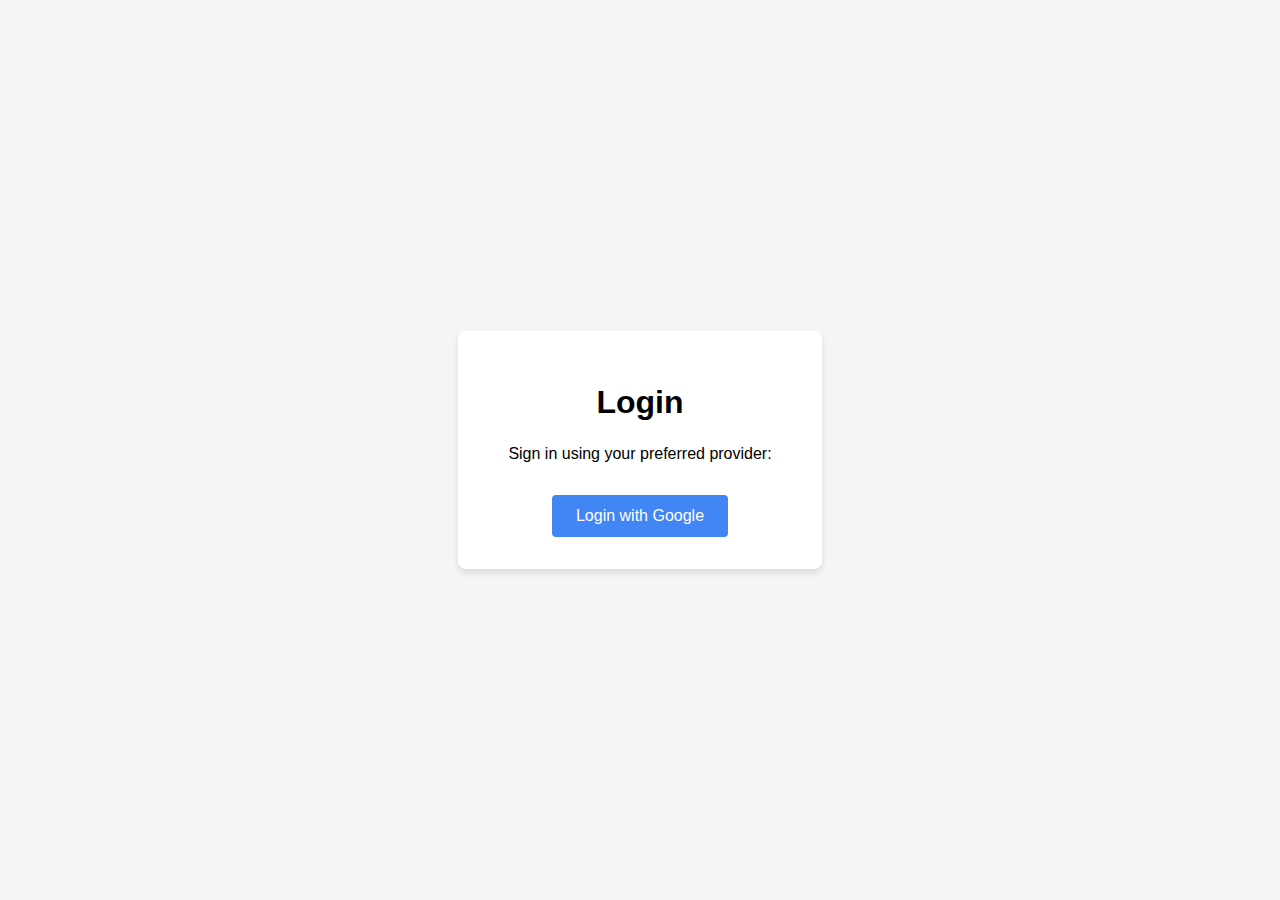
==== index.html @ 0c21ed9e "*" ====
<!DOCTYPE html>
<html lang="en">
<head>
    <meta charset="UTF-8">
    <meta name="viewport" content="width=device-width, initial-scale=1.0">
    <title>OAuth2 Login</title>
    <style>
        body {
            font-family: Arial, sans-serif;
            display: flex;
            justify-content: center;
            align-items: center;
            height: 100vh;
            margin: 0;
            background: #f5f5f5;
        }
        .login-container {
            text-align: center;
            background: white;
            padding: 2rem;
            border-radius: 8px;
            box-shadow: 0 4px 6px rgba(0, 0, 0, 0.1);
            max-width: 300px;
            width: 100%;
        }
        .login-container h1 {
            margin-bottom: 1.5rem;
        }
        .oauth-button {
            display: inline-block;
            padding: 0.75rem 1.5rem;
            margin-top: 1rem;
            font-size: 1rem;
            color: white;
            background-color: #4285f4;
            border: none;
            border-radius: 4px;
            text-decoration: none;
            cursor: pointer;
        }
        .oauth-button:hover {
            background-color: #357ae8;
        }
    </style>
</head>
<body>
    <div class="login-container">
        <h1>Login</h1>
        <p>Sign in using your preferred provider:</p>
        <a id="oauth-login" class="oauth-button" href="#">Login with Google</a>
    </div>

    <script>
        // Replace these with your actual OAuth2 client configuration
        const clientId = '582519769100-9r997ivr21ig2glno7j27po02fa8fn4n.apps.googleusercontent.com';
        const redirectUri = 'http://localhost:3000/callback.html';
        const oauthEndpoint = 'https://accounts.google.com/o/oauth2/v2/auth';

        document.getElementById('oauth-login').addEventListener('click', (e) => {
            e.preventDefault();

            const authUrl = `${oauthEndpoint}?client_id=${encodeURIComponent(clientId)}&redirect_uri=${encodeURIComponent(redirectUri)}&response_type=token&scope=email%20profile&include_granted_scopes=true`;

            // Rediriger vers Google
            window.location.href = authUrl;
        });
    </script>
</body>
</html>
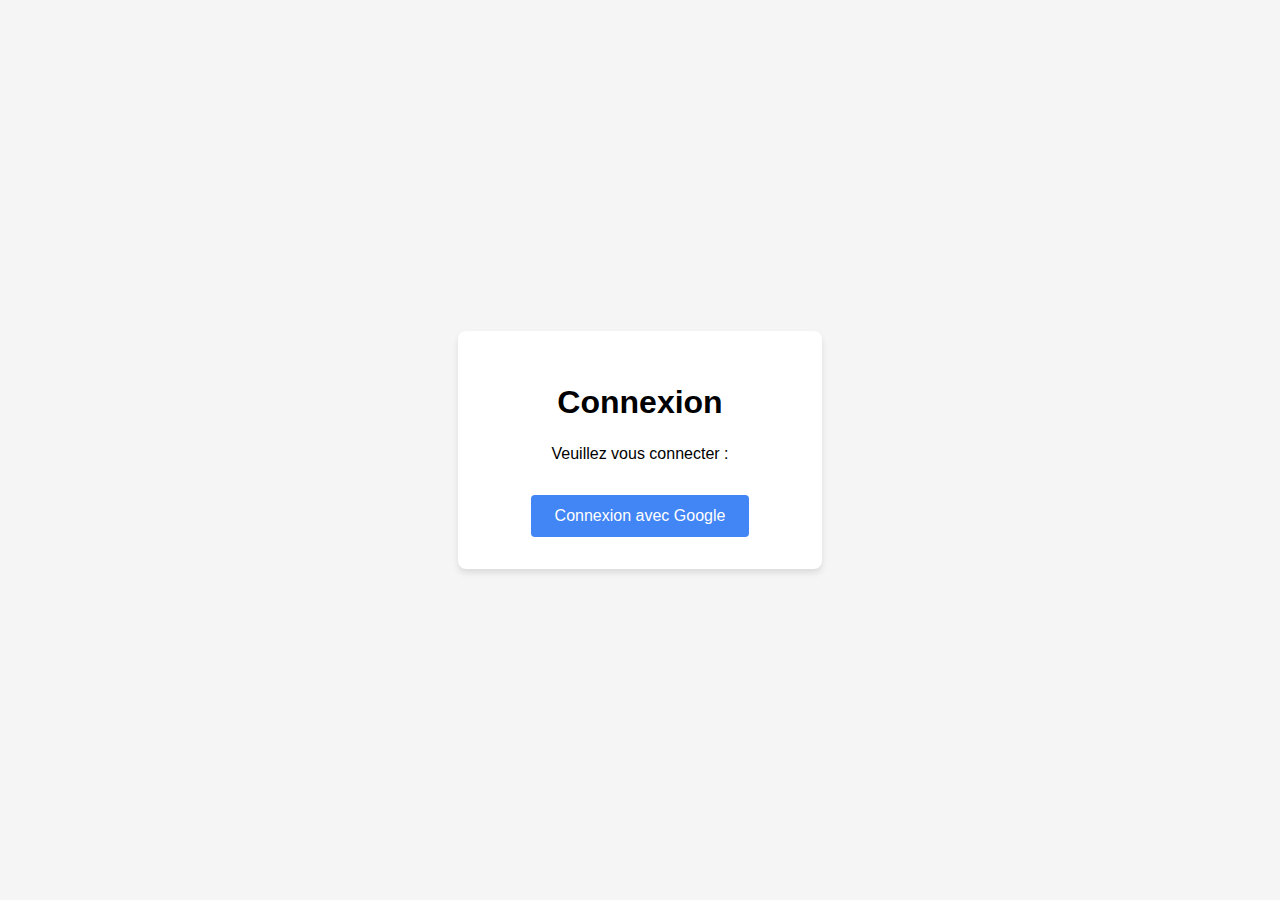
==== commit d94c0cea: "Authentification fonctionnel" ====
--- a/index.html
+++ b/index.html
@@ -3,67 +3,68 @@
 <head>
     <meta charset="UTF-8">
     <meta name="viewport" content="width=device-width, initial-scale=1.0">
+    <link rel="stylesheet" href="style.css">
     <title>OAuth2 Login</title>
-    <style>
-        body {
-            font-family: Arial, sans-serif;
-            display: flex;
-            justify-content: center;
-            align-items: center;
-            height: 100vh;
-            margin: 0;
-            background: #f5f5f5;
-        }
-        .login-container {
-            text-align: center;
-            background: white;
-            padding: 2rem;
-            border-radius: 8px;
-            box-shadow: 0 4px 6px rgba(0, 0, 0, 0.1);
-            max-width: 300px;
-            width: 100%;
-        }
-        .login-container h1 {
-            margin-bottom: 1.5rem;
-        }
-        .oauth-button {
-            display: inline-block;
-            padding: 0.75rem 1.5rem;
-            margin-top: 1rem;
-            font-size: 1rem;
-            color: white;
-            background-color: #4285f4;
-            border: none;
-            border-radius: 4px;
-            text-decoration: none;
-            cursor: pointer;
-        }
-        .oauth-button:hover {
-            background-color: #357ae8;
-        }
-    </style>
 </head>
+
 <body>
     <div class="login-container">
-        <h1>Login</h1>
-        <p>Sign in using your preferred provider:</p>
-        <a id="oauth-login" class="oauth-button" href="#">Login with Google</a>
+        <h1>Connexion</h1>
+        <p>Veuillez vous connecter :</p>
+        <a id="oauth-login" class="oauth-button" href="#">Connexion avec Google</a>
     </div>
 
     <script>
-        // Replace these with your actual OAuth2 client configuration
-        const clientId = '582519769100-9r997ivr21ig2glno7j27po02fa8fn4n.apps.googleusercontent.com';
-        const redirectUri = 'http://localhost:3000/callback.html';
+        const clientId = '394694678967-cdv2lql3p1nlh815btkb4tl3inf4iv48.apps.googleusercontent.com';
+        const redirectUri = 'http://localhost:5500/ProjetCloudsFront/callback.html';//'http://localhost:8080/callback.html'; // Ton URI de redirection
         const oauthEndpoint = 'https://accounts.google.com/o/oauth2/v2/auth';
 
+        // Rediriger vers l'URL d'autorisation OAuth2
         document.getElementById('oauth-login').addEventListener('click', (e) => {
             e.preventDefault();
-
             const authUrl = `${oauthEndpoint}?client_id=${encodeURIComponent(clientId)}&redirect_uri=${encodeURIComponent(redirectUri)}&response_type=token&scope=email%20profile&include_granted_scopes=true`;
-
-            // Rediriger vers Google
             window.location.href = authUrl;
         });
+
+        // Récupérer le token de l'URL après redirection
+        const hashParams = new URLSearchParams(window.location.hash.substring(1));
+        const token = hashParams.get('access_token');
+
+        if (token) {
+            // Stocker le token pour une utilisation future
+            sessionStorage.setItem('access_token', token);
+
+            // Récupérer les informations de l'utilisateur depuis l'API Google
+            fetch('https://www.googleapis.com/oauth2/v2/userinfo', {
+                method: 'GET',
+                headers: {
+                    Authorization: `Bearer ${token}`
+                }
+            })
+            .then(response => response.json())
+            .then(data => {
+                console.log('User Info:', data);
+
+                // Afficher les informations utilisateur
+                document.querySelector('.login-container').innerHTML = `
+                    <h1>Bienvenue, ${data.name}</h1>
+                    <p>Email : ${data.email}</p>
+                    <button id="logout-button" class="btn">Se déconnecter</button>
+                `;
+
+                // Ajouter un bouton de déconnexion
+                document.getElementById('logout-button').addEventListener('click', () => {
+                    sessionStorage.removeItem('access_token');
+                    window.location.href = '/';
+                });
+            })
+            .catch(error => {
+                console.error('Erreur lors de la récupération des informations utilisateur :', error);
+                alert('Impossible de récupérer vos informations. Veuillez vous reconnecter.');
+            });
+        } else {
+            console.log('Pas de token trouvé dans l’URL.');
+        }
     </script>
 </body>
 </html>
--- a/style.css
+++ b/style.css
@@ -0,0 +1,36 @@
+body {
+    font-family: Arial, sans-serif;
+    display: flex;
+    justify-content: center;
+    align-items: center;
+    height: 100vh;
+    margin: 0;
+    background: #f5f5f5;
+}
+.login-container {
+    text-align: center;
+    background: white;
+    padding: 2rem;
+    border-radius: 8px;
+    box-shadow: 0 4px 6px rgba(0, 0, 0, 0.1);
+    max-width: 300px;
+    width: 100%;
+}
+.login-container h1 {
+    margin-bottom: 1.5rem;
+}
+.oauth-button {
+    display: inline-block;
+    padding: 0.75rem 1.5rem;
+    margin-top: 1rem;
+    font-size: 1rem;
+    color: white;
+    background-color: #4285f4;
+    border: none;
+    border-radius: 4px;
+    text-decoration: none;
+    cursor: pointer;
+}
+.oauth-button:hover {
+    background-color: #357ae8;
+}
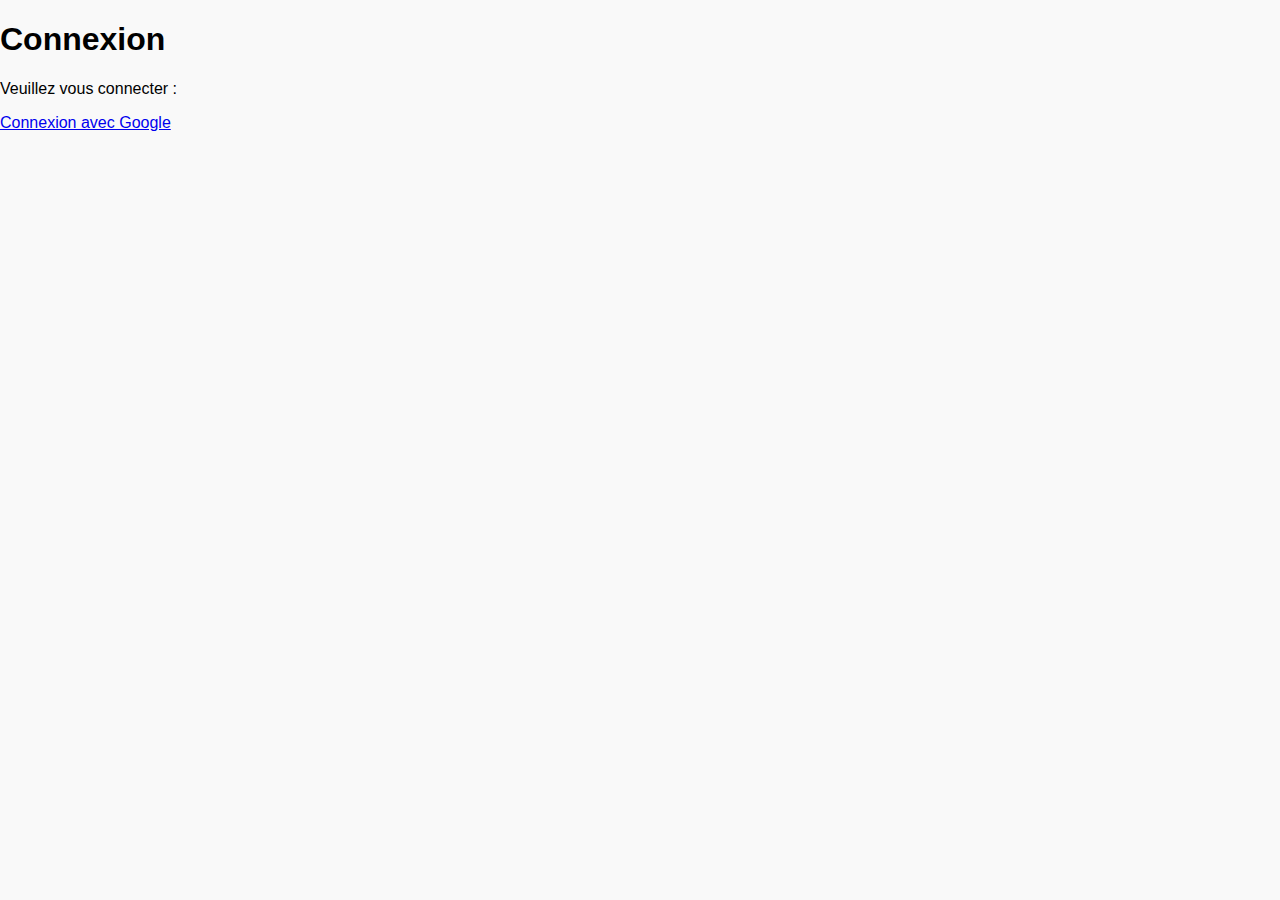
==== commit d4f27c2a: "front new version" ====
--- a/index.html
+++ b/index.html
@@ -16,7 +16,7 @@
 
     <script>
         const clientId = '394694678967-cdv2lql3p1nlh815btkb4tl3inf4iv48.apps.googleusercontent.com';
-        const redirectUri = 'http://localhost:5500/ProjetCloudsFront/callback.html';//'http://localhost:8080/callback.html'; // Ton URI de redirection
+        const redirectUri = 'http://localhost:5500/callback.html';//'http://localhost:8080/callback.html'; // Ton URI de redirection
         const oauthEndpoint = 'https://accounts.google.com/o/oauth2/v2/auth';
 
         // Rediriger vers l'URL d'autorisation OAuth2
--- a/style.css
+++ b/style.css
@@ -1,36 +1,80 @@
+/* Global Styles */
 body {
     font-family: Arial, sans-serif;
+    margin: 0;
+    padding: 0;
+    background-color: #f9f9f9;
+}
+
+/* Header */
+header {
     display: flex;
-    justify-content: center;
+    justify-content: space-between;
     align-items: center;
-    height: 100vh;
+    background-color: #007BFF;
+    color: white;
+    padding: 15px 20px;
+}
+
+.header-title h1 {
     margin: 0;
-    background: #f5f5f5;
+    font-size: 24px;
 }
-.login-container {
+
+.user-details {
+    display: flex;
+    align-items: center;
+    gap: 10px;
+}
+
+.user-info img {
+    width: 50px;
+    height: 50px;
+    border-radius: 50%;
+}
+
+/* Main Content */
+main {
+    padding: 20px;
+}
+
+main h2 {
+    font-size: 22px;
+    margin-bottom: 15px;
+}
+
+.pipeline-list {
+    list-style: none;
+    padding: 0;
+}
+
+.pipeline-list li {
+    background: white;
+    border: 1px solid #ddd;
+    border-radius: 5px;
+    margin-bottom: 10px;
+    padding: 15px;
+    font-size: 16px;
+    display: flex;
+    justify-content: space-between;
+    align-items: center;
+}
+
+.pipeline-list li span {
+    font-weight: bold;
+}
+
+/* Footer */
+footer {
     text-align: center;
-    background: white;
-    padding: 2rem;
-    border-radius: 8px;
-    box-shadow: 0 4px 6px rgba(0, 0, 0, 0.1);
-    max-width: 300px;
-    width: 100%;
+    padding: 15px;
 }
-.login-container h1 {
-    margin-bottom: 1.5rem;
-}
-.oauth-button {
-    display: inline-block;
-    padding: 0.75rem 1.5rem;
-    margin-top: 1rem;
-    font-size: 1rem;
+
+.logout-btn {
+    background-color: #FF3B30;
     color: white;
-    background-color: #4285f4;
     border: none;
-    border-radius: 4px;
-    text-decoration: none;
+    padding: 10px 20px;
+    border-radius: 5px;
     cursor: pointer;
 }
-.oauth-button:hover {
-    background-color: #357ae8;
-}
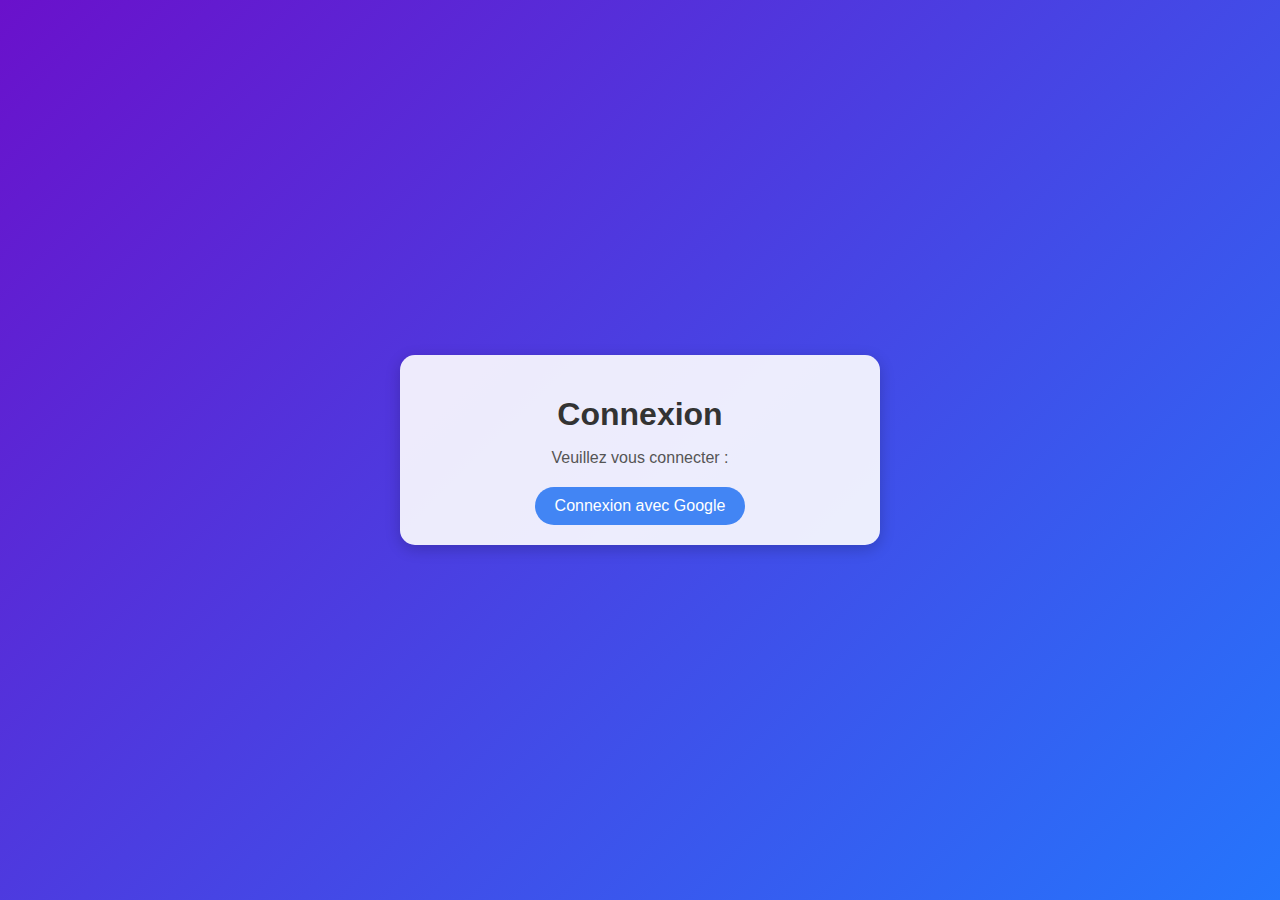
==== commit ba4d9b22: "page authentification" ====
--- a/index.html
+++ b/index.html
@@ -3,7 +3,7 @@
 <head>
     <meta charset="UTF-8">
     <meta name="viewport" content="width=device-width, initial-scale=1.0">
-    <link rel="stylesheet" href="style.css">
+    <link rel="stylesheet" href="stylehome.css">
     <title>OAuth2 Login</title>
 </head>
 
--- a/stylehome.css
+++ b/stylehome.css
@@ -0,0 +1,73 @@
+body {
+    margin: 0;
+    padding: 0;
+    font-family: Arial, sans-serif;
+    background: linear-gradient(135deg, #6a11cb, #2575fc);
+    color: #ffffff;
+    display: flex;
+    justify-content: center;
+    align-items: center;
+    height: 100vh;
+}
+
+.login-container {
+    background-color: rgba(255, 255, 255, 0.9);
+    border-radius: 15px;
+    padding: 20px 40px;
+    box-shadow: 0 4px 15px rgba(0, 0, 0, 0.2);
+    text-align: center;
+    color: #333333;
+    max-width: 400px;
+    width: 100%;
+}
+
+h1 {
+    font-size: 2rem;
+    margin-bottom: 10px;
+    color: #333333;
+}
+
+p {
+    font-size: 1rem;
+    margin-bottom: 20px;
+    color: #555555;
+}
+
+.oauth-button {
+    display: inline-block;
+    background: #4285f4;
+    color: #ffffff;
+    font-size: 1rem;
+    padding: 10px 20px;
+    border: none;
+    border-radius: 25px;
+    text-decoration: none;
+    cursor: pointer;
+}
+
+.oauth-button:hover {
+    background: #3367d6;
+}
+
+.oauth-button:active {
+    background: #2a56c6;
+}
+
+.btn {
+    background: #ff5252;
+    color: white;
+    font-size: 1rem;
+    padding: 10px 15px;
+    border: none;
+    border-radius: 5px;
+    cursor: pointer;
+    margin-top: 15px;
+}
+
+.btn:hover {
+    background: #e04848;
+}
+
+.btn:active {
+    background: #c63d3d;
+}
